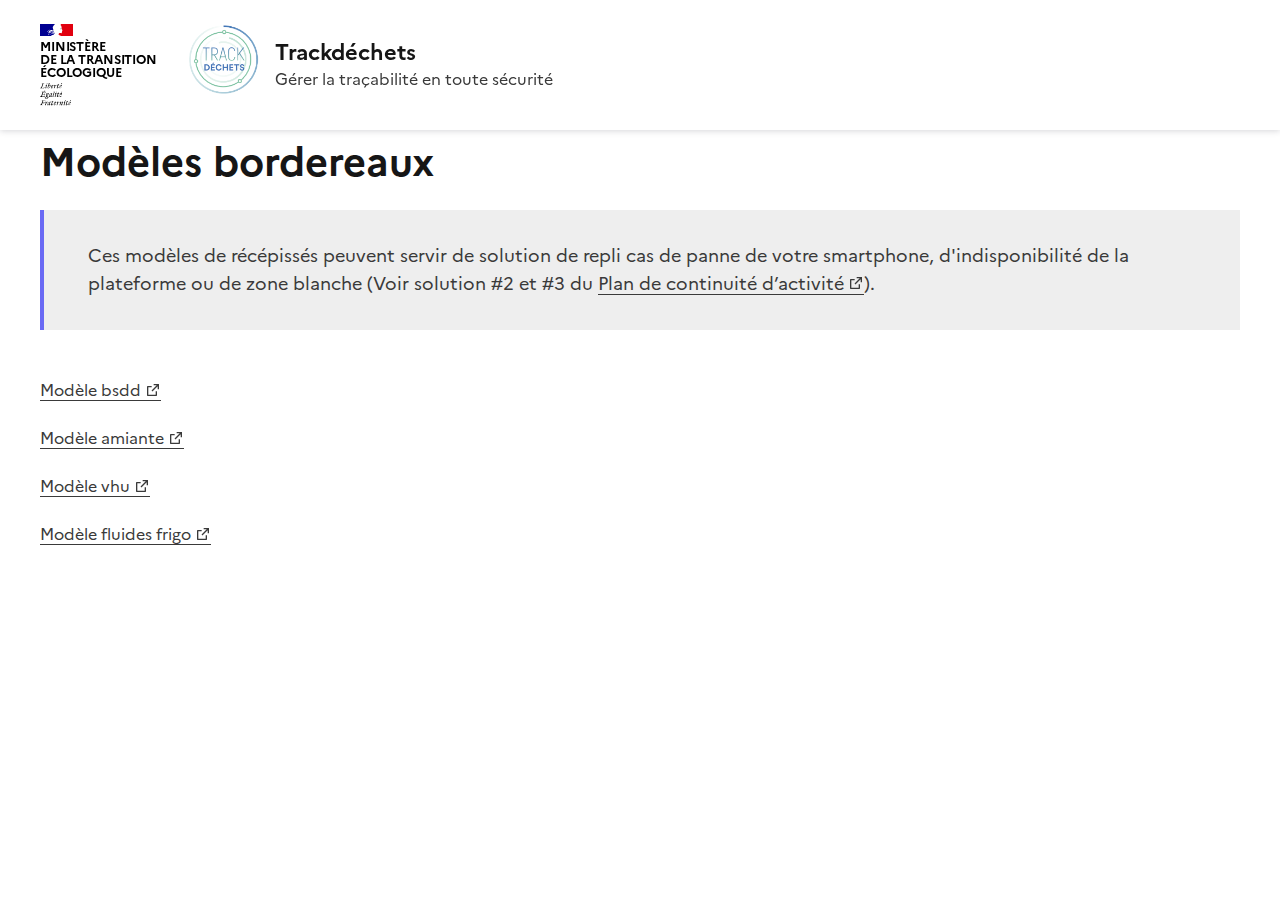
==== src/index.html @ e9359125 "Setup" ====
<!DOCTYPE html>
<html lang="fr">
<head>
    <title>
        Trackdéchets| modèles bdsd
    </title>
    <meta charset="utf-8">
    <meta content="telephone=no" name="format-detection">
    <meta content="width=device-width, initial-scale=1, shrink-to-fit=no"
          name="viewport">

    <link rel="stylesheet" href="./static/css/dsfr.min.css">
    <link rel="stylesheet" href="./static/css/utility.min.css">
    <link rel="stylesheet" href="./static/css/trackdechets.css">

    <link rel="apple-touch-icon" sizes="120x120" href="./static/img/apple-touch-icon.png">
    <link rel="icon" type="image/png" sizes="32x32" href="./static/img/favicon-32x32.png">
    <link rel="icon" type="image/png" sizes="16x16" href="./static/img/favicon-16x16.png">
    <meta name="theme-color" content="#ffffff">
</head>
<body>
<header class="fr-header fr-mb-2v" role="banner">
    <div class="fr-header__body">
        <div class="fr-container">
            <div class="fr-header__body-row">
                <div class="fr-header__brand fr-enlarge-link">
                    <div class="fr-header__logos">
                        <div class="fr-header__brand-top">
                            <div class="fr-header__logo">
                                <p class="fr-logo">
                                    Ministère
                                    <br/>
                                    de la transition
                                    <br/>
                                    écologique
                                </p>
                            </div>
                        </div>
                        <div class="fr-header__service">
                            <a href="/" title="Accueil - Trackdéchets" class="router-link-active">
                                <img alt="Logo Trackdéchets" height="70px" src="./static/img/trackdechets.png"
                                     width="70px"/>
                            </a>
                        </div>

                    </div>
                    <div class="header__baseline">
                        <h1 class="fr-h5">Trackdéchets</h1>
                        <p class="fr-text">Gérer la traçabilité en toute sécurité</p>
                    </div>
                </div>

            </div>
        </div>
    </div>
    <div id="modal-header__menu"
         aria-labelledby="button-modal-menu"
         class="fr-header__menu fr-modal">

    </div>
</header>
<div class="fr-container">
    <h1>Modèles bordereaux</h1>

    <div class="fr-grid-row fr-mb-3w"><div class="fr-col">
          <div id="callout-r8Qz0GQ8I-" class="fr-callout">

            <p class="fr-callout__text">Ces modèles de récépissés peuvent servir de solution de repli cas de panne de votre smartphone, d'indisponibilité de la plateforme ou de zone blanche (Voir solution #2 et #3 du
                <a href="https://faq.trackdechets.fr/pour-aller-plus-loin/disponibilite-de-loutil/plan-de-continuite-dactivite" target="_blank">Plan de continuité d’activité</a>).</p>
          </div>
        </div></div>
    <p>
        <a href="./bsds/bsdd.pdf" target="_blank">Modèle bsdd</a>
    </p>
    <p>
        <a href="./bsds/bsda.pdf" target="_blank">Modèle amiante</a>
    </p>
      <p>
        <a href="./bsds/vhu.pdf" target="_blank">Modèle vhu</a>
    </p>
         <p>
        <a href="./bsds/bsff.pdf" target="_blank">Modèle fluides frigo</a>
    </p>
</div>
</body>
</html>
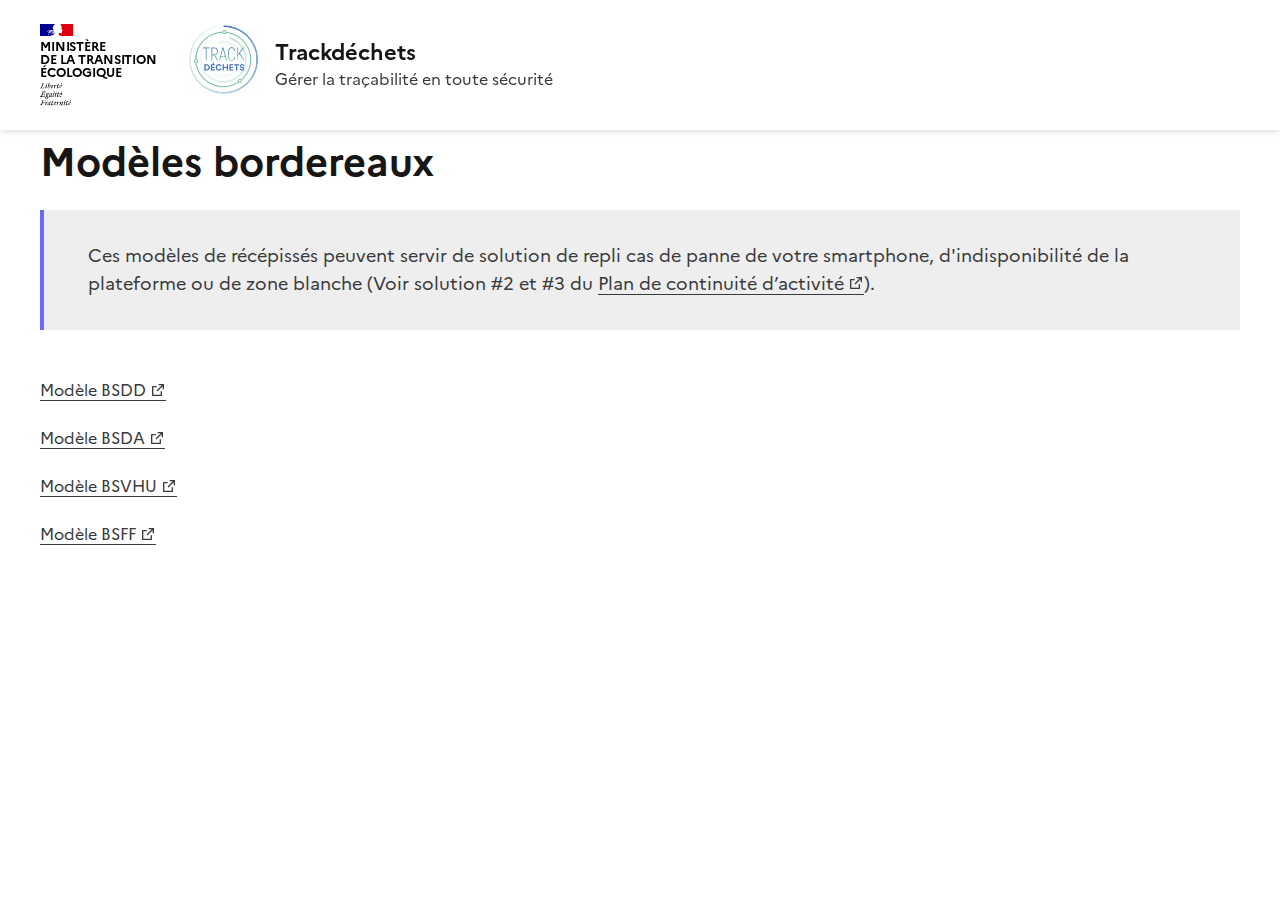
==== commit 7387c1f0: "Wording" ====
--- a/src/index.html
+++ b/src/index.html
@@ -70,16 +70,16 @@
           </div>
         </div></div>
     <p>
-        <a href="./bsds/bsdd.pdf" target="_blank">Modèle bsdd</a>
+        <a href="./bsds/bsdd.pdf" target="_blank">Modèle BSDD</a>
     </p>
     <p>
-        <a href="./bsds/bsda.pdf" target="_blank">Modèle amiante</a>
+        <a href="./bsds/bsda.pdf" target="_blank">Modèle BSDA</a>
     </p>
       <p>
-        <a href="./bsds/vhu.pdf" target="_blank">Modèle vhu</a>
+        <a href="./bsds/vhu.pdf" target="_blank">Modèle BSVHU</a>
     </p>
          <p>
-        <a href="./bsds/bsff.pdf" target="_blank">Modèle fluides frigo</a>
+        <a href="./bsds/bsff.pdf" target="_blank">Modèle BSFF</a>
     </p>
 </div>
 </body>
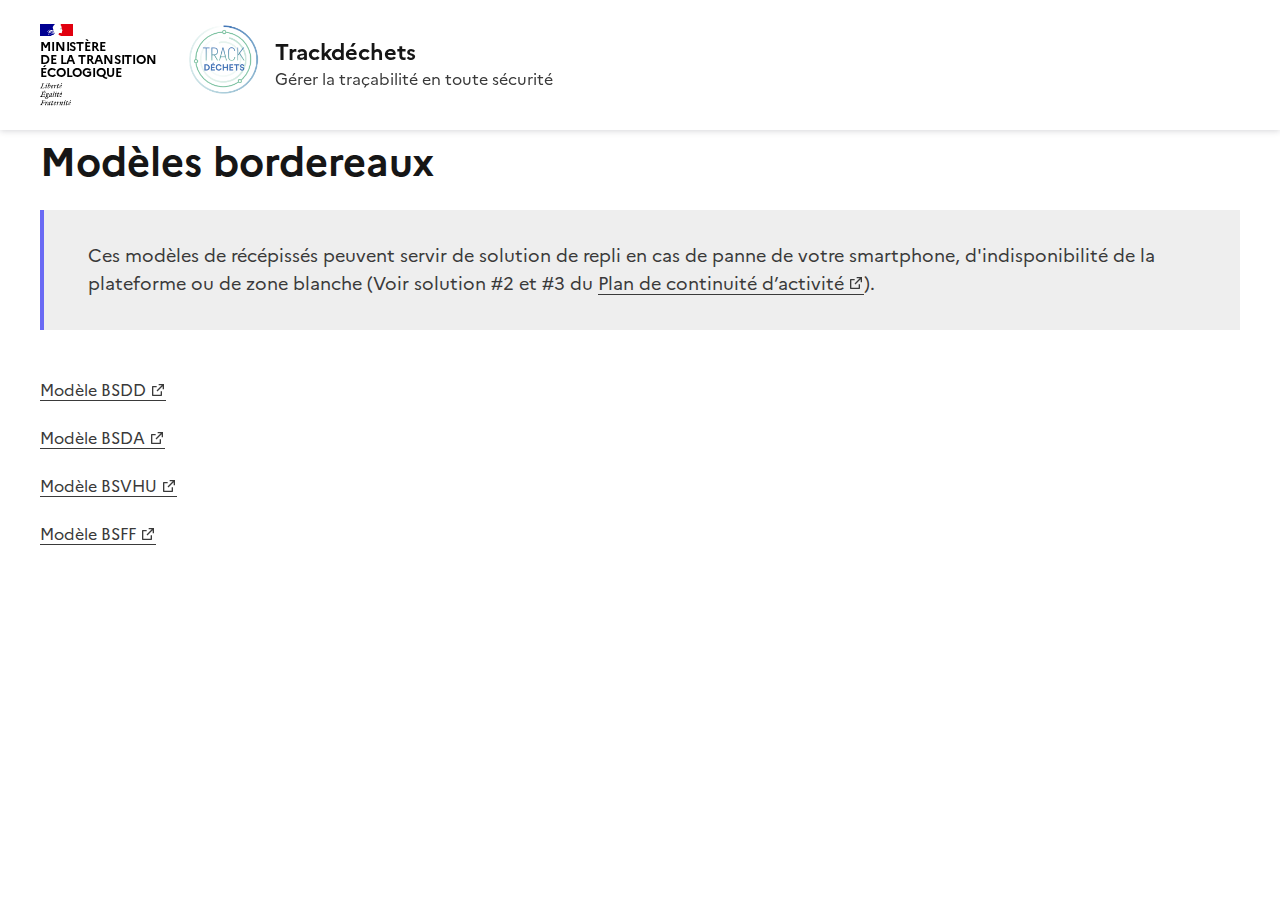
==== commit 909063c1: "Fix typo and link" ====
--- a/src/index.html
+++ b/src/index.html
@@ -65,7 +65,7 @@
     <div class="fr-grid-row fr-mb-3w"><div class="fr-col">
           <div id="callout-r8Qz0GQ8I-" class="fr-callout">
 
-            <p class="fr-callout__text">Ces modèles de récépissés peuvent servir de solution de repli cas de panne de votre smartphone, d'indisponibilité de la plateforme ou de zone blanche (Voir solution #2 et #3 du
+            <p class="fr-callout__text">Ces modèles de récépissés peuvent servir de solution de repli en cas de panne de votre smartphone, d'indisponibilité de la plateforme ou de zone blanche (Voir solution #2 et #3 du
                 <a href="https://faq.trackdechets.fr/pour-aller-plus-loin/disponibilite-de-loutil/plan-de-continuite-dactivite" target="_blank">Plan de continuité d’activité</a>).</p>
           </div>
         </div></div>
@@ -76,7 +76,7 @@
         <a href="./bsds/bsda.pdf" target="_blank">Modèle BSDA</a>
     </p>
       <p>
-        <a href="./bsds/vhu.pdf" target="_blank">Modèle BSVHU</a>
+        <a href="./bsds/bsvhu.pdf" target="_blank">Modèle BSVHU</a>
     </p>
          <p>
         <a href="./bsds/bsff.pdf" target="_blank">Modèle BSFF</a>
